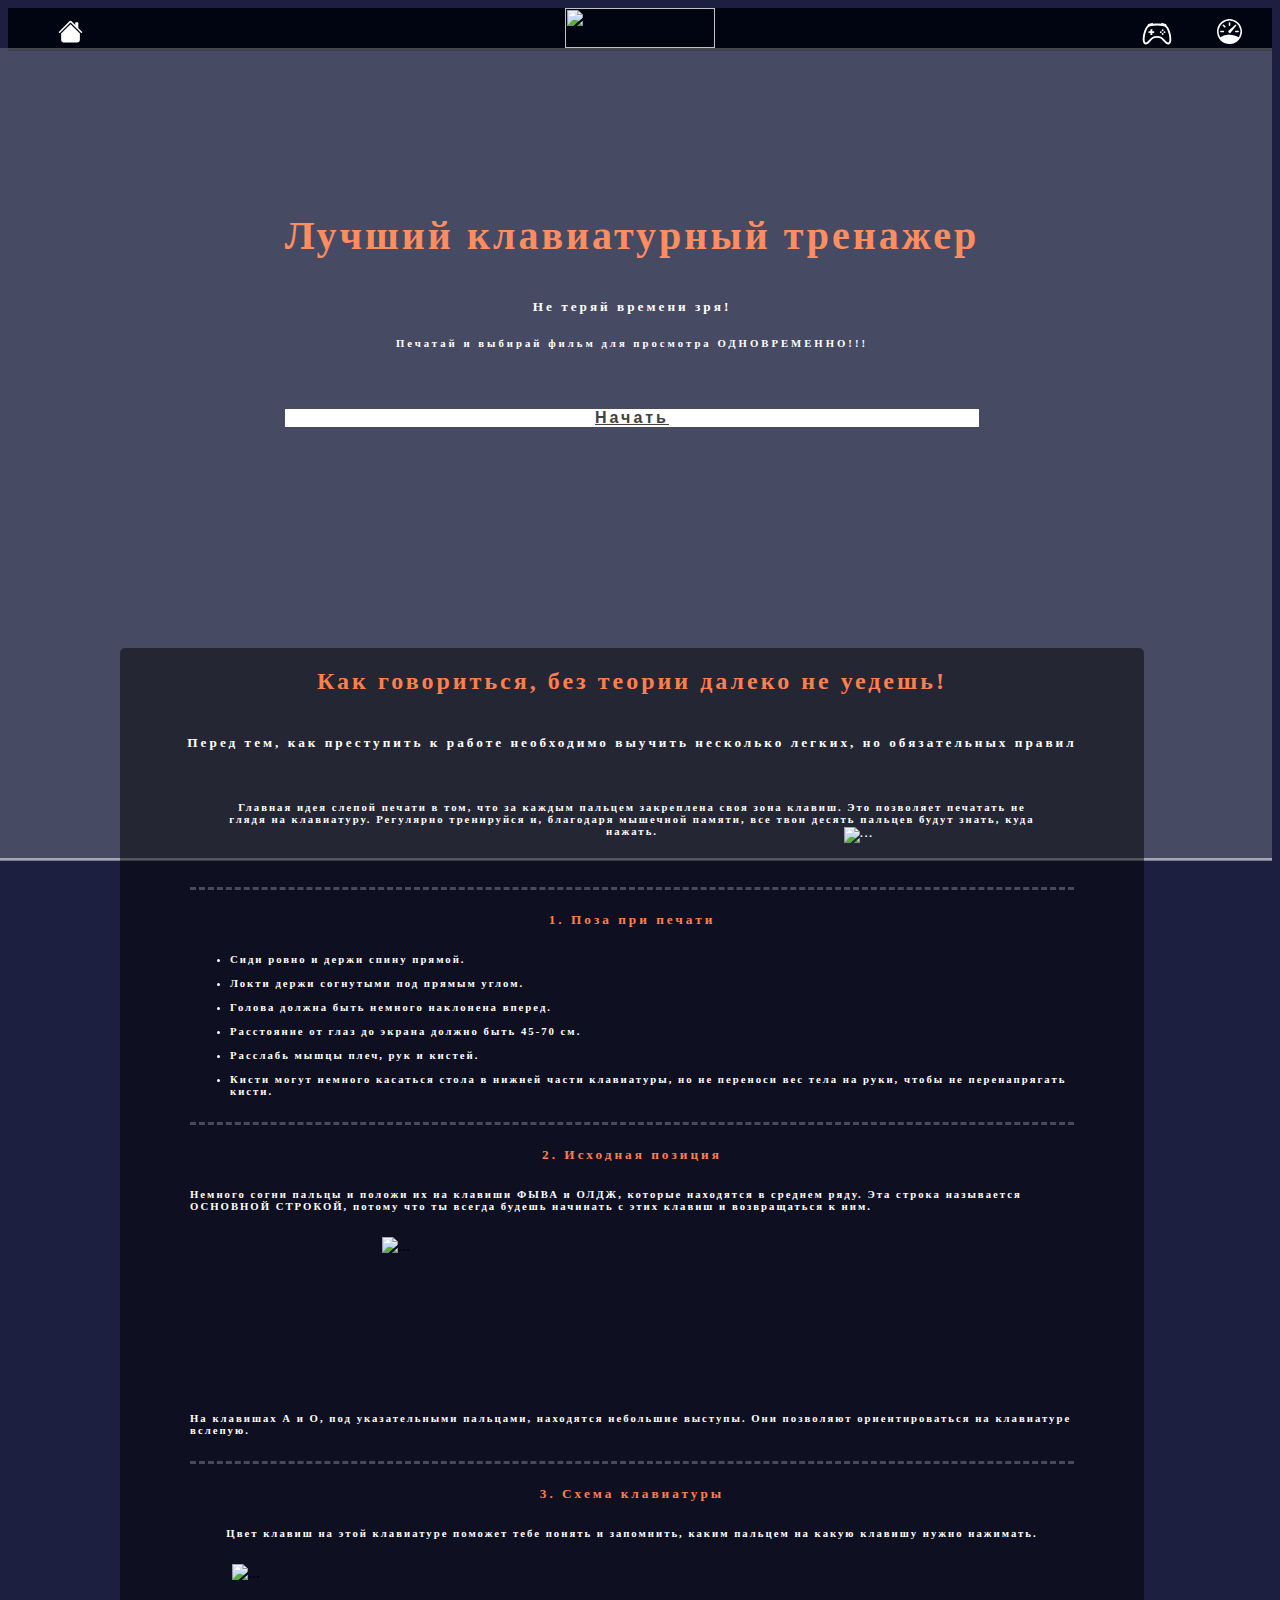
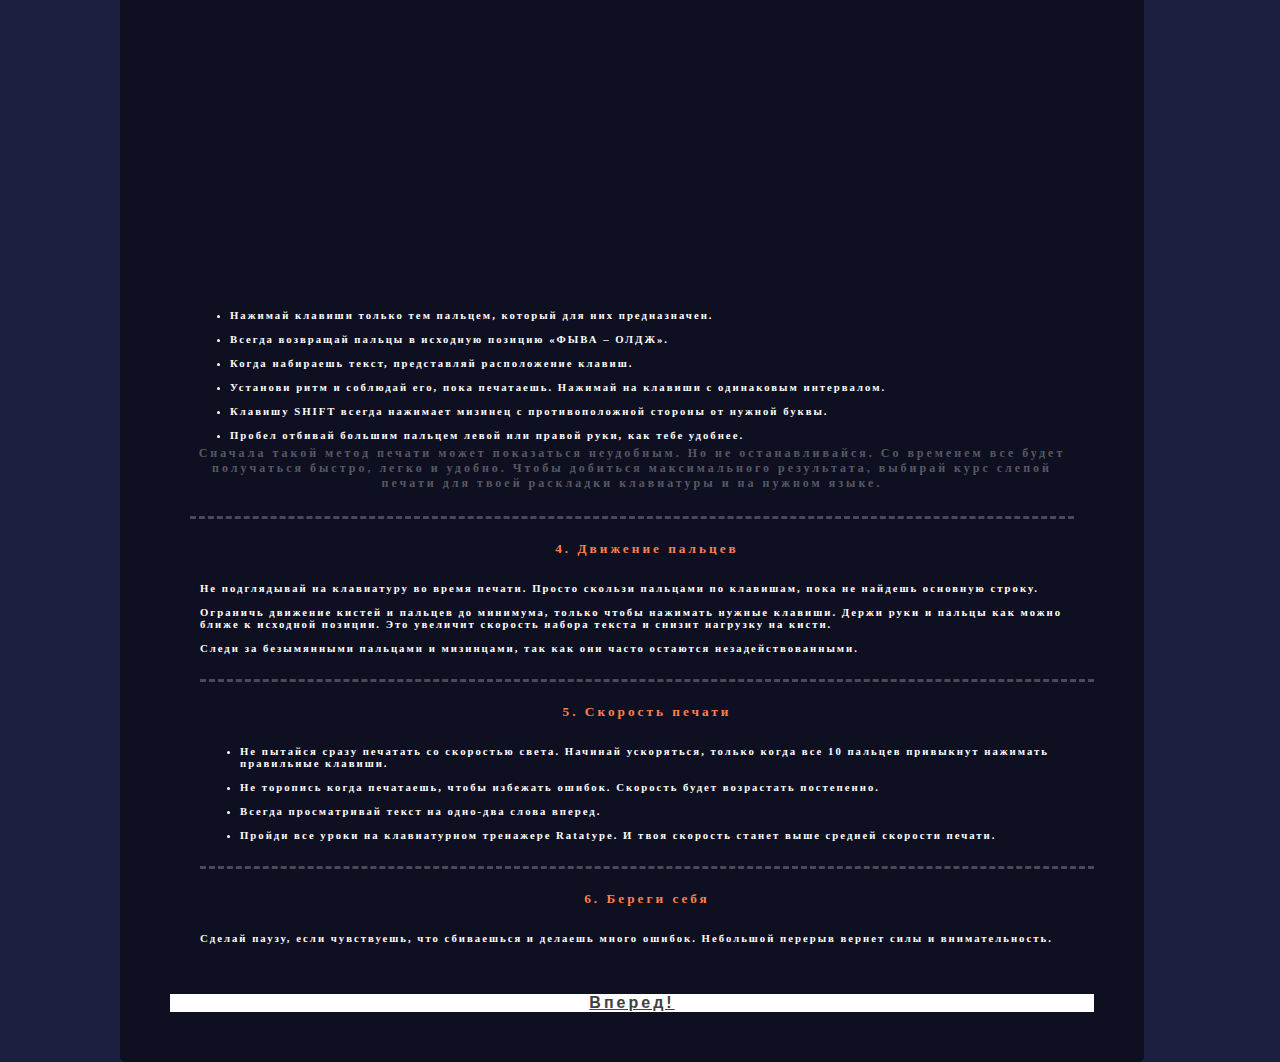
==== index.html @ 790d9631 "index.html" ====
<!DOCTYPE html>
<html lang="rus">
<head>
    <meta charset="UTF-8">
    <meta http-equiv="X-UA-Compatible" content="IE=edge">
    <meta name="viewport" content="width=device-width, initial-scale=1.0">
    <title>BelkaType</title>
    <!-- CSS only -->
    <link href="https://cdn.jsdelivr.net/npm/bootstrap@5.1.2/dist/css/bootstrap.min.css" rel="stylesheet" integrity="sha384-uWxY/CJNBR+1zjPWmfnSnVxwRheevXITnMqoEIeG1LJrdI0GlVs/9cVSyPYXdcSF" crossorigin="anonymous">
</head>

<style> 

header{
        margin: 0;
        padding: 0;
        width: 100%;
    }
    .Header{
        position: relative;
        height: 40px;
        background-color: rgb(1, 4, 17);
        border-bottom-style: ridge;
        border-bottom-color:rgba(255, 255, 255, 0.096);
        
        
    }

    .TextBelka{
        display: flex;
        justify-content: center;
        position: relative;       
    }


    .TestPage{
        display: inline-block;
        position: relative;
        float: right;
        margin-top: -33px;
        margin-right: 30px;
    }

    .PersonPage{
        display: inline-block;
        position: relative;
        float: right;
        margin: 15px;
        margin-top: -33px;
        margin-right: 50px;
    }
    .PersonPage-icon{
        color: white;
    }
    .PersonPage-icon:hover{
        color: rgb(255, 81, 0);
        
    }
    .PersonPage-icon:focus{
        color: rgb(255, 153, 0);
        
    }

    .LavelPage{
        display: inline-block;
        position: relative;
        float: right;
        margin: 15px;
        margin-top: -33px;
        margin-right: 100px;
    }


    .HomePage{
        display: inline-block;
        position: relative;
        float: left;
        margin: 15px;
        margin-top: -33px;
        margin-left: 50px;
    }
    .HomePage-icon{
        color: white;
    }
    .HomePage-icon:hover{
        color: rgb(255, 81, 0);
        
    }
    .HomePage-icon:focus{
        color: rgb(255, 153, 0);
        
    }
    
    body{
        display: flex;
        justify-content: center;
        background-color: rgb(28, 31, 63);
    }    

    .wrapper{
        display: flex;
        justify-content: center;
        position: absolute;
        width: 100%;
        height: 90%;
        margin: 0;
        margin-left: -100%;
        margin-top: 40px;
        background-color: rgba(255, 255, 255, 0.192);    
        background-image: url("Images/gif1.gif");    
        border-style:ridge;
        border-color: rgba(255, 255, 255, 0.514);
        border-top: none;
        border-left: none;
        border-right: none;
    }

    .Text{
        margin-top: 25%;
    }

    .Text1{
        font-size: 40px;
        color: rgb(255, 141, 96);
        margin-top: -10px;
        letter-spacing: 3px;
    }

    .Text2{
        position: center;
        color: white;
        letter-spacing: 3px;
        margin-top: 40px;
    }
    
    .Text3{
        position: center;
        color: white;
        letter-spacing: 3px;
        margin-top: 20px;
    }


    .btn{
        border: none;
        position: relative;
        display: flex;	
        justify-content: center;
        background-color: rgb(255, 255, 255);
        color:rgb(65, 65, 65);
        font-family: Arial, Helvetica, sans-serif;
        font-weight: bold;
        letter-spacing: 3px; 
        margin-top: 60px;
        
    }
    .btn:hover{
        border: none;
        background-color:rgb(255, 81, 0) ;
    }
    .btn:active{
        border:none;
        background-color: rgb(255, 0, 0);
    }
    .btn:focus{
        border:none;
        outline: none;
        background-color: rgb(255, 153, 0);
        box-shadow: 0 0 0 2px rgb(255, 255, 255);
    }        
    
    
    .Rools{
        margin-left:50px;
        margin-right: 50px;
    }
    
    .Teory{
        width: 100%;
        display: flex;
        justify-content: center;
        position: absolute;
        margin-left: -100%;
        margin-top: 35%;
    }
    .Text-teory{
        width: 80%;
        margin-top: 15%;
        position:relative;
        background-color: rgba(0, 0, 0, 0.486);
        border-radius: 5px;
    }

    .Text-teory-befor{
        position: relative;
        margin-top: 40px;
        color: rgb(255, 255, 255);
        letter-spacing: 3px;
    }

    .Text-teory1{
        position: relative;
        color: rgb(255, 127, 77);
        letter-spacing: 3px;
    }

    .Text-teory2{
        color: rgb(255, 127, 77);
        letter-spacing: 3px;
    }

    .What-is{
        margin:50px;
        color: white;
        letter-spacing: 2px;
    }

    .Poz{
        border-style:dashed;
        border-right: none;
        border-left: none;
        border-color: rgba(255, 255, 255, 0.247);
        margin: 20px;
    }
    .Text-teory3{
        letter-spacing: 2px;
        color: white;
    }

    .img-poz{
        float: right;
        margin-top: -270px;
        margin-right: 20px;       
    }


    .Isxod-poz{
        border-style:dashed;
        border-right: none;
        border-left: none;
        border-top: none;
        border-color: rgba(255, 255, 255, 0.247);
        margin: 20px;
    }
    
    .img-isxod-poz{
        display: block;
        margin: 0 auto;      
        
    }

    .Sxema{
        margin:20px;
        border-style: dashed;
        border-top:none;
        border-right: none;
        border-left: none;
        border-color: rgba(255, 255, 255, 0.247)
    }

    .img-keyboard{
        display: block;
        margin: 0 auto;
    }

    .Text-teory-begin{
        margin-top: -30px;
        margin-bottom: 20px;
        letter-spacing: 3px;
        font-size: 12px;
        color:rgba(255, 255, 255, 0.308)
    }

    .Motion{
        margin-left: 30px;
        border-style: dashed;
        border-top:none;
        border-left:none;
        border-right: none;
        border-color: rgba(255, 255, 255, 0.247);
    }

    .Speed{
        margin-left: 30px;
        border-style: dashed;
        border-top:none;
        border-left:none;
        border-right: none;
        border-color: rgba(255, 255, 255, 0.247);
    }

    .Care{
        margin-left: 30px;
    }

    .btn-primary-last{
        margin:50px;
    }
    
    .btn-primary-last:hover{
        color:rgb(255, 255, 255);
    }

</style>


<body>

    <header>
        <div class="Header">
            <div class="conteiner">
                <div class="TextBelka">
                    <a>
                        <img src="Images/icon.png" width="150" height="40">
                    </a>          
                </div>
        
            <div class="icons">
                <div class="HomePage">
                    <a style="text-align:center" href="index.html" class="HomePage-icon">
                        <svg xmlns="http://www.w3.org/2000/svg" width="25" height="25" fill="currentColor" class="bi bi-house-fill" viewBox="0 0 16 16">
                            <path fill-rule="evenodd" d="m8 3.293 6 6V13.5a1.5 1.5 0 0 1-1.5 1.5h-9A1.5 1.5 0 0 1 2 13.5V9.293l6-6zm5-.793V6l-2-2V2.5a.5.5 0 0 1 .5-.5h1a.5.5 0 0 1 .5.5z"/>
                            <path fill-rule="evenodd" d="M7.293 1.5a1 1 0 0 1 1.414 0l6.647 6.646a.5.5 0 0 1-.708.708L8 2.207 1.354 8.854a.5.5 0 1 1-.708-.708L7.293 1.5z"/>
                        </svg>                   
                    </a>
                </div>
        

                <div class="TestPage">
                    <a style="text-align:center" href="Test.html" class="HomePage-icon">
                        <svg xmlns="http://www.w3.org/2000/svg" width="25" height="25" fill="currentColor" class="bi bi-speedometer" viewBox="0 0 16 16">
                            <path d="M8 2a.5.5 0 0 1 .5.5V4a.5.5 0 0 1-1 0V2.5A.5.5 0 0 1 8 2zM3.732 3.732a.5.5 0 0 1 .707 0l.915.914a.5.5 0 1 1-.708.708l-.914-.915a.5.5 0 0 1 0-.707zM2 8a.5.5 0 0 1 .5-.5h1.586a.5.5 0 0 1 0 1H2.5A.5.5 0 0 1 2 8zm9.5 0a.5.5 0 0 1 .5-.5h1.5a.5.5 0 0 1 0 1H12a.5.5 0 0 1-.5-.5zm.754-4.246a.389.389 0 0 0-.527-.02L7.547 7.31A.91.91 0 1 0 8.85 8.569l3.434-4.297a.389.389 0 0 0-.029-.518z"/>
                            <path fill-rule="evenodd" d="M6.664 15.889A8 8 0 1 1 9.336.11a8 8 0 0 1-2.672 15.78zm-4.665-4.283A11.945 11.945 0 0 1 8 10c2.186 0 4.236.585 6.001 1.606a7 7 0 1 0-12.002 0z"/>
                          </svg>                  
                    </a>
                </div>

                <div class="LavelPage">
                    <a style="text-align:center" href="Lavels.html" class="HomePage-icon">
                        <svg xmlns="http://www.w3.org/2000/svg" width="30" height="30" fill="currentColor" class="bi bi-controller" viewBox="0 0 16 16">
                            <path d="M11.5 6.027a.5.5 0 1 1-1 0 .5.5 0 0 1 1 0zm-1.5 1.5a.5.5 0 1 0 0-1 .5.5 0 0 0 0 1zm2.5-.5a.5.5 0 1 1-1 0 .5.5 0 0 1 1 0zm-1.5 1.5a.5.5 0 1 0 0-1 .5.5 0 0 0 0 1zm-6.5-3h1v1h1v1h-1v1h-1v-1h-1v-1h1v-1z"/>
                            <path d="M3.051 3.26a.5.5 0 0 1 .354-.613l1.932-.518a.5.5 0 0 1 .62.39c.655-.079 1.35-.117 2.043-.117.72 0 1.443.041 2.12.126a.5.5 0 0 1 .622-.399l1.932.518a.5.5 0 0 1 .306.729c.14.09.266.19.373.297.408.408.78 1.05 1.095 1.772.32.733.599 1.591.805 2.466.206.875.34 1.78.364 2.606.024.816-.059 1.602-.328 2.21a1.42 1.42 0 0 1-1.445.83c-.636-.067-1.115-.394-1.513-.773-.245-.232-.496-.526-.739-.808-.126-.148-.25-.292-.368-.423-.728-.804-1.597-1.527-3.224-1.527-1.627 0-2.496.723-3.224 1.527-.119.131-.242.275-.368.423-.243.282-.494.575-.739.808-.398.38-.877.706-1.513.773a1.42 1.42 0 0 1-1.445-.83c-.27-.608-.352-1.395-.329-2.21.024-.826.16-1.73.365-2.606.206-.875.486-1.733.805-2.466.315-.722.687-1.364 1.094-1.772a2.34 2.34 0 0 1 .433-.335.504.504 0 0 1-.028-.079zm2.036.412c-.877.185-1.469.443-1.733.708-.276.276-.587.783-.885 1.465a13.748 13.748 0 0 0-.748 2.295 12.351 12.351 0 0 0-.339 2.406c-.022.755.062 1.368.243 1.776a.42.42 0 0 0 .426.24c.327-.034.61-.199.929-.502.212-.202.4-.423.615-.674.133-.156.276-.323.44-.504C4.861 9.969 5.978 9.027 8 9.027s3.139.942 3.965 1.855c.164.181.307.348.44.504.214.251.403.472.615.674.318.303.601.468.929.503a.42.42 0 0 0 .426-.241c.18-.408.265-1.02.243-1.776a12.354 12.354 0 0 0-.339-2.406 13.753 13.753 0 0 0-.748-2.295c-.298-.682-.61-1.19-.885-1.465-.264-.265-.856-.523-1.733-.708-.85-.179-1.877-.27-2.913-.27-1.036 0-2.063.091-2.913.27z"/>
                          </svg>                   
                    </a>
                </div>
            </div>
        </div>
    </header>

    <main>
        <div class="wrapper">
            <div class="Head">
                <div class="Text">
                    <p><h3 align="center" class="Text1">Лучший клавиатурный тренажер</h3></p>
                    <p><h5 align="center"  class="Text2">Не теряй времени зря!</h5></p>
                    <p><h6 align="center" class="Text3">Печатай и выбирай фильм для просмотра ОДНОВРЕМЕННО!!!</h6></p>
                </div>

                <div class="Btn">
                    <a style="text-align:center" href="Lavels.html" class="btn btn-primary">Начать</a>
                </div>
            </div>
        </div>

        <div class="Teory">
            <div class="Text-teory">
                <div class="Text-teory1">
                    <p><h2 align="center" class="Text-teory1">Как говориться, без теории далеко не уедешь!</h2></p>
                </div>

                <div class="Text-teory-befor">
                    <p><h5 align="center" class="Text-teory-befor">Перед тем, как преступить к работе необходимо выучить несколько легких, но обязательных правил</h5></p>
                </div>

                <div class="Rools">
                    <p><h6 align="center" class="What-is">Главная идея слепой печати в том, что за каждым пальцем закреплена своя зона клавиш. Это позволяет печатать не глядя на клавиатуру. Регулярно тренируйся и, благодаря мышечной памяти, все твои десять пальцев будут знать, куда нажать.</h6></p>
                    <div class="Poz">
                        <p><h5 align="center" class="Text-teory2">1. Поза при печати</h5></p>
                        <p><h6 align="left" class="Text-teory3">
                            <ul>
                                <li>Сиди ровно и держи спину прямой.</li><br>
                                <li>Локти держи согнутыми под прямым углом.</li><br>
                                <li>Голова должна быть немного наклонена вперед.</li><br>
                                <li>Расстояние от глаз до экрана должно быть 45-70 см.</li><br>
                                <li>Расслабь мышцы плеч, рук и кистей. </li><br>
                                <li>Кисти могут немного касаться стола в нижней части клавиатуры, но не переноси
                                вес тела на руки, чтобы не перенапрягать кисти.</li>
                                <img src="Images/poz.jpg" class="img-poz" height="220" width="210" alt="...">
                            </ul>
                        </h6></p>
                    </div>

                    <div class="Isxod-poz">
                        <p><h5 align="center" class="Text-teory2">2. Исходная позиция</h5></p>
                        <p><h6 align="left" class="Teory3">
                            <p><h6 align="left" class="Text-teory3">Немного согни пальцы и положи их на клавиши ФЫВА и ОЛДЖ, которые находятся в среднем ряду. Эта строка называется ОСНОВНОЙ СТРОКОЙ, потому что ты всегда будешь начинать с этих клавиш и возвращаться к ним.</h6></p>
                            <img src="Images/isxodPoz.png" class="img-isxod-poz" width="500" height="150" alt="...">
                            <p><h6 align="left" class="Text-teory3">На клавишах А и О, под указательными пальцами, находятся небольшие выступы. Они позволяют ориентироваться на клавиатуре вслепую.</h6></p>
                        </h6></p>
                    </div>

                    <div class="Sxema">
                        <p><h5 align="center" class="Text-teory2">3. Схема клавиатуры</h5></p>
                        <p><h6 align="center" class="Text-teory3">Цвет клавиш на этой клавиатуре поможет тебе понять и запомнить, каким пальцем на какую клавишу нужно нажимать.</h6></p>
                        <img src="Images/keyboard.png" class="img-keyboard" width="800" height="320" alt="...">
                        <p><h6 align="left" class="Text-teory3">
                            <ul>
                                <li>Нажимай клавиши только тем пальцем, который для них предназначен.</li><br>
                                <li>Всегда возвращай пальцы в исходную позицию «ФЫВА – ОЛДЖ».</li><br>
                                <li>Когда набираешь текст, представляй расположение клавиш.</li><br>
                                <li>Установи ритм и соблюдай его, пока печатаешь. Нажимай на клавиши с одинаковым интервалом.</li><br>
                                <li>Клавишу SHIFT всегда нажимает мизинец с противоположной стороны от нужной буквы.</li><br>
                                <li>Пробел отбивай большим пальцем левой или правой руки, как тебе удобнее.</li><br><br>
                            </ul>

                            <p align="center" class="Text-teory-begin">Сначала такой метод печати может показаться неудобным. Но не останавливайся. Со временем все будет получаться быстро, легко и удобно. Чтобы добиться максимального результата, выбирай курс слепой печати для твоей раскладки клавиатуры и на нужном языке.</p>
                        </h6></p>
                    </div>

                    <div class="Motion">
                        <p><h5 align="center" class="Text-teory2">4. Движение пальцев</h5></p>
                        <p><h6 align="left" class="Text-teory3">Не подглядывай на клавиатуру во время печати. Просто скользи пальцами по клавишам, пока не найдешь основную строку.
                            <br><br>Ограничь движение кистей и пальцев до минимума, только чтобы нажимать нужные клавиши. Держи руки и пальцы как можно ближе к исходной позиции. Это увеличит скорость набора текста и снизит нагрузку на кисти.
                            <br><br>Следи за безымянными пальцами и мизинцами, так как они часто остаются незадействованными.
                        </h6></p>
                    </div>

                    <div class="Speed">
                        <p><h5 align="center" class="Text-teory2">5. Скорость печати</h5></p>
                        <p><h6 align="left" class="Text-teory3">
                            <ul>
                                <li>Не пытайся сразу печатать со скоростью света. Начинай ускоряться, только когда все 10 пальцев привыкнут нажимать правильные клавиши.</li>
                                <br><li>Не торопись когда печатаешь, чтобы избежать ошибок. Скорость будет возрастать постепенно.</li>
                                <br><li>Всегда просматривай текст на одно-два слова вперед.</li>
                                <br><li>Пройди все уроки на клавиатурном тренажере Ratatype. И твоя скорость станет выше средней скорости печати.</li>
                            </ul>
                        </h6></p>
                    </div>

                    <div class="Care">
                        <p><h5 align="center" class="Text-teory2">6. Береги себя</h5></p>
                        <p><h6 align="left" class="Text-teory3">Сделай паузу, если чувствуешь, что сбиваешься и делаешь много ошибок. Небольшой перерыв вернет силы и внимательность.</h6></p>
                    </div>
                </div>

                <div class="Btn">
                    <a style="text-align:center" href="Lavels.html" class="btn btn-primary-last">Вперед!</a>
                </div>

            </div>
        </div>
    </main>            
</body>
</html>
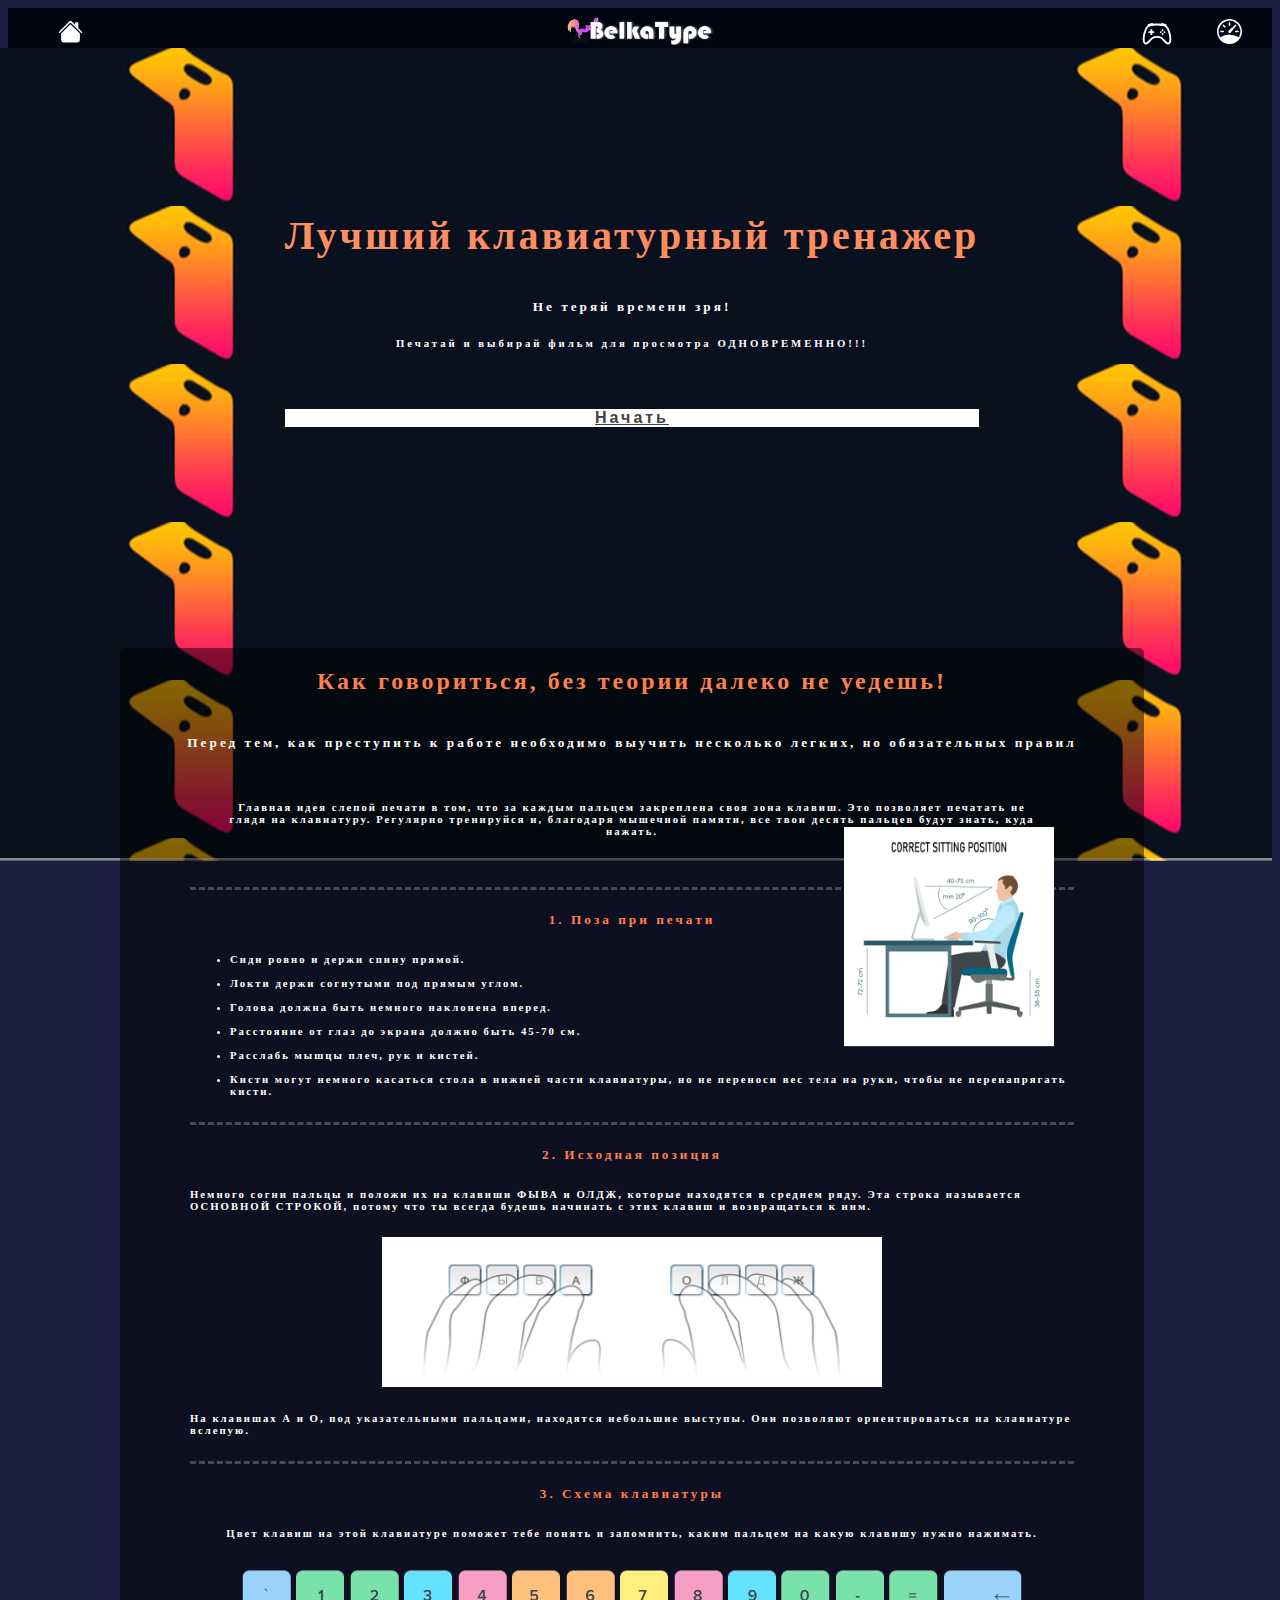
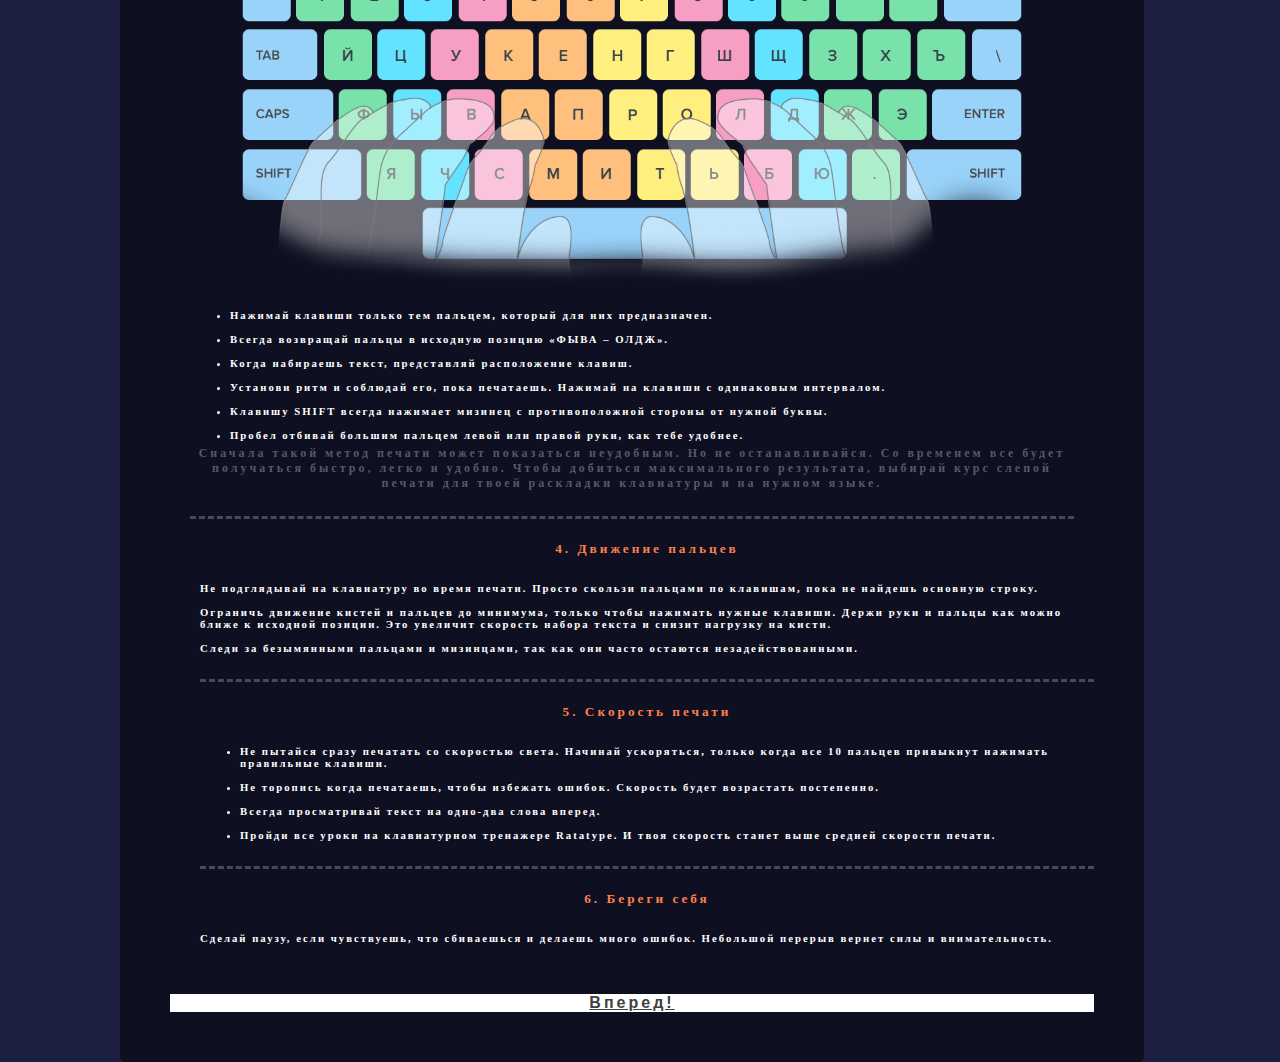
==== commit c30e789a: "Add files via upload" ====
--- a/index.html
+++ b/index.html
@@ -1,454 +1,454 @@
-<!DOCTYPE html>
-<html lang="rus">
-<head>
-    <meta charset="UTF-8">
-    <meta http-equiv="X-UA-Compatible" content="IE=edge">
-    <meta name="viewport" content="width=device-width, initial-scale=1.0">
-    <title>BelkaType</title>
-    <!-- CSS only -->
-    <link href="https://cdn.jsdelivr.net/npm/bootstrap@5.1.2/dist/css/bootstrap.min.css" rel="stylesheet" integrity="sha384-uWxY/CJNBR+1zjPWmfnSnVxwRheevXITnMqoEIeG1LJrdI0GlVs/9cVSyPYXdcSF" crossorigin="anonymous">
-</head>
-
-<style> 
-
-header{
-        margin: 0;
-        padding: 0;
-        width: 100%;
-    }
-    .Header{
-        position: relative;
-        height: 40px;
-        background-color: rgb(1, 4, 17);
-        border-bottom-style: ridge;
-        border-bottom-color:rgba(255, 255, 255, 0.096);
-        
-        
-    }
-
-    .TextBelka{
-        display: flex;
-        justify-content: center;
-        position: relative;       
-    }
-
-
-    .TestPage{
-        display: inline-block;
-        position: relative;
-        float: right;
-        margin-top: -33px;
-        margin-right: 30px;
-    }
-
-    .PersonPage{
-        display: inline-block;
-        position: relative;
-        float: right;
-        margin: 15px;
-        margin-top: -33px;
-        margin-right: 50px;
-    }
-    .PersonPage-icon{
-        color: white;
-    }
-    .PersonPage-icon:hover{
-        color: rgb(255, 81, 0);
-        
-    }
-    .PersonPage-icon:focus{
-        color: rgb(255, 153, 0);
-        
-    }
-
-    .LavelPage{
-        display: inline-block;
-        position: relative;
-        float: right;
-        margin: 15px;
-        margin-top: -33px;
-        margin-right: 100px;
-    }
-
-
-    .HomePage{
-        display: inline-block;
-        position: relative;
-        float: left;
-        margin: 15px;
-        margin-top: -33px;
-        margin-left: 50px;
-    }
-    .HomePage-icon{
-        color: white;
-    }
-    .HomePage-icon:hover{
-        color: rgb(255, 81, 0);
-        
-    }
-    .HomePage-icon:focus{
-        color: rgb(255, 153, 0);
-        
-    }
-    
-    body{
-        display: flex;
-        justify-content: center;
-        background-color: rgb(28, 31, 63);
-    }    
-
-    .wrapper{
-        display: flex;
-        justify-content: center;
-        position: absolute;
-        width: 100%;
-        height: 90%;
-        margin: 0;
-        margin-left: -100%;
-        margin-top: 40px;
-        background-color: rgba(255, 255, 255, 0.192);    
-        background-image: url("Images/gif1.gif");    
-        border-style:ridge;
-        border-color: rgba(255, 255, 255, 0.514);
-        border-top: none;
-        border-left: none;
-        border-right: none;
-    }
-
-    .Text{
-        margin-top: 25%;
-    }
-
-    .Text1{
-        font-size: 40px;
-        color: rgb(255, 141, 96);
-        margin-top: -10px;
-        letter-spacing: 3px;
-    }
-
-    .Text2{
-        position: center;
-        color: white;
-        letter-spacing: 3px;
-        margin-top: 40px;
-    }
-    
-    .Text3{
-        position: center;
-        color: white;
-        letter-spacing: 3px;
-        margin-top: 20px;
-    }
-
-
-    .btn{
-        border: none;
-        position: relative;
-        display: flex;	
-        justify-content: center;
-        background-color: rgb(255, 255, 255);
-        color:rgb(65, 65, 65);
-        font-family: Arial, Helvetica, sans-serif;
-        font-weight: bold;
-        letter-spacing: 3px; 
-        margin-top: 60px;
-        
-    }
-    .btn:hover{
-        border: none;
-        background-color:rgb(255, 81, 0) ;
-    }
-    .btn:active{
-        border:none;
-        background-color: rgb(255, 0, 0);
-    }
-    .btn:focus{
-        border:none;
-        outline: none;
-        background-color: rgb(255, 153, 0);
-        box-shadow: 0 0 0 2px rgb(255, 255, 255);
-    }        
-    
-    
-    .Rools{
-        margin-left:50px;
-        margin-right: 50px;
-    }
-    
-    .Teory{
-        width: 100%;
-        display: flex;
-        justify-content: center;
-        position: absolute;
-        margin-left: -100%;
-        margin-top: 35%;
-    }
-    .Text-teory{
-        width: 80%;
-        margin-top: 15%;
-        position:relative;
-        background-color: rgba(0, 0, 0, 0.486);
-        border-radius: 5px;
-    }
-
-    .Text-teory-befor{
-        position: relative;
-        margin-top: 40px;
-        color: rgb(255, 255, 255);
-        letter-spacing: 3px;
-    }
-
-    .Text-teory1{
-        position: relative;
-        color: rgb(255, 127, 77);
-        letter-spacing: 3px;
-    }
-
-    .Text-teory2{
-        color: rgb(255, 127, 77);
-        letter-spacing: 3px;
-    }
-
-    .What-is{
-        margin:50px;
-        color: white;
-        letter-spacing: 2px;
-    }
-
-    .Poz{
-        border-style:dashed;
-        border-right: none;
-        border-left: none;
-        border-color: rgba(255, 255, 255, 0.247);
-        margin: 20px;
-    }
-    .Text-teory3{
-        letter-spacing: 2px;
-        color: white;
-    }
-
-    .img-poz{
-        float: right;
-        margin-top: -270px;
-        margin-right: 20px;       
-    }
-
-
-    .Isxod-poz{
-        border-style:dashed;
-        border-right: none;
-        border-left: none;
-        border-top: none;
-        border-color: rgba(255, 255, 255, 0.247);
-        margin: 20px;
-    }
-    
-    .img-isxod-poz{
-        display: block;
-        margin: 0 auto;      
-        
-    }
-
-    .Sxema{
-        margin:20px;
-        border-style: dashed;
-        border-top:none;
-        border-right: none;
-        border-left: none;
-        border-color: rgba(255, 255, 255, 0.247)
-    }
-
-    .img-keyboard{
-        display: block;
-        margin: 0 auto;
-    }
-
-    .Text-teory-begin{
-        margin-top: -30px;
-        margin-bottom: 20px;
-        letter-spacing: 3px;
-        font-size: 12px;
-        color:rgba(255, 255, 255, 0.308)
-    }
-
-    .Motion{
-        margin-left: 30px;
-        border-style: dashed;
-        border-top:none;
-        border-left:none;
-        border-right: none;
-        border-color: rgba(255, 255, 255, 0.247);
-    }
-
-    .Speed{
-        margin-left: 30px;
-        border-style: dashed;
-        border-top:none;
-        border-left:none;
-        border-right: none;
-        border-color: rgba(255, 255, 255, 0.247);
-    }
-
-    .Care{
-        margin-left: 30px;
-    }
-
-    .btn-primary-last{
-        margin:50px;
-    }
-    
-    .btn-primary-last:hover{
-        color:rgb(255, 255, 255);
-    }
-
-</style>
-
-
-<body>
-
-    <header>
-        <div class="Header">
-            <div class="conteiner">
-                <div class="TextBelka">
-                    <a>
-                        <img src="Images/icon.png" width="150" height="40">
-                    </a>          
-                </div>
-        
-            <div class="icons">
-                <div class="HomePage">
-                    <a style="text-align:center" href="index.html" class="HomePage-icon">
-                        <svg xmlns="http://www.w3.org/2000/svg" width="25" height="25" fill="currentColor" class="bi bi-house-fill" viewBox="0 0 16 16">
-                            <path fill-rule="evenodd" d="m8 3.293 6 6V13.5a1.5 1.5 0 0 1-1.5 1.5h-9A1.5 1.5 0 0 1 2 13.5V9.293l6-6zm5-.793V6l-2-2V2.5a.5.5 0 0 1 .5-.5h1a.5.5 0 0 1 .5.5z"/>
-                            <path fill-rule="evenodd" d="M7.293 1.5a1 1 0 0 1 1.414 0l6.647 6.646a.5.5 0 0 1-.708.708L8 2.207 1.354 8.854a.5.5 0 1 1-.708-.708L7.293 1.5z"/>
-                        </svg>                   
-                    </a>
-                </div>
-        
-
-                <div class="TestPage">
-                    <a style="text-align:center" href="Test.html" class="HomePage-icon">
-                        <svg xmlns="http://www.w3.org/2000/svg" width="25" height="25" fill="currentColor" class="bi bi-speedometer" viewBox="0 0 16 16">
-                            <path d="M8 2a.5.5 0 0 1 .5.5V4a.5.5 0 0 1-1 0V2.5A.5.5 0 0 1 8 2zM3.732 3.732a.5.5 0 0 1 .707 0l.915.914a.5.5 0 1 1-.708.708l-.914-.915a.5.5 0 0 1 0-.707zM2 8a.5.5 0 0 1 .5-.5h1.586a.5.5 0 0 1 0 1H2.5A.5.5 0 0 1 2 8zm9.5 0a.5.5 0 0 1 .5-.5h1.5a.5.5 0 0 1 0 1H12a.5.5 0 0 1-.5-.5zm.754-4.246a.389.389 0 0 0-.527-.02L7.547 7.31A.91.91 0 1 0 8.85 8.569l3.434-4.297a.389.389 0 0 0-.029-.518z"/>
-                            <path fill-rule="evenodd" d="M6.664 15.889A8 8 0 1 1 9.336.11a8 8 0 0 1-2.672 15.78zm-4.665-4.283A11.945 11.945 0 0 1 8 10c2.186 0 4.236.585 6.001 1.606a7 7 0 1 0-12.002 0z"/>
-                          </svg>                  
-                    </a>
-                </div>
-
-                <div class="LavelPage">
-                    <a style="text-align:center" href="Lavels.html" class="HomePage-icon">
-                        <svg xmlns="http://www.w3.org/2000/svg" width="30" height="30" fill="currentColor" class="bi bi-controller" viewBox="0 0 16 16">
-                            <path d="M11.5 6.027a.5.5 0 1 1-1 0 .5.5 0 0 1 1 0zm-1.5 1.5a.5.5 0 1 0 0-1 .5.5 0 0 0 0 1zm2.5-.5a.5.5 0 1 1-1 0 .5.5 0 0 1 1 0zm-1.5 1.5a.5.5 0 1 0 0-1 .5.5 0 0 0 0 1zm-6.5-3h1v1h1v1h-1v1h-1v-1h-1v-1h1v-1z"/>
-                            <path d="M3.051 3.26a.5.5 0 0 1 .354-.613l1.932-.518a.5.5 0 0 1 .62.39c.655-.079 1.35-.117 2.043-.117.72 0 1.443.041 2.12.126a.5.5 0 0 1 .622-.399l1.932.518a.5.5 0 0 1 .306.729c.14.09.266.19.373.297.408.408.78 1.05 1.095 1.772.32.733.599 1.591.805 2.466.206.875.34 1.78.364 2.606.024.816-.059 1.602-.328 2.21a1.42 1.42 0 0 1-1.445.83c-.636-.067-1.115-.394-1.513-.773-.245-.232-.496-.526-.739-.808-.126-.148-.25-.292-.368-.423-.728-.804-1.597-1.527-3.224-1.527-1.627 0-2.496.723-3.224 1.527-.119.131-.242.275-.368.423-.243.282-.494.575-.739.808-.398.38-.877.706-1.513.773a1.42 1.42 0 0 1-1.445-.83c-.27-.608-.352-1.395-.329-2.21.024-.826.16-1.73.365-2.606.206-.875.486-1.733.805-2.466.315-.722.687-1.364 1.094-1.772a2.34 2.34 0 0 1 .433-.335.504.504 0 0 1-.028-.079zm2.036.412c-.877.185-1.469.443-1.733.708-.276.276-.587.783-.885 1.465a13.748 13.748 0 0 0-.748 2.295 12.351 12.351 0 0 0-.339 2.406c-.022.755.062 1.368.243 1.776a.42.42 0 0 0 .426.24c.327-.034.61-.199.929-.502.212-.202.4-.423.615-.674.133-.156.276-.323.44-.504C4.861 9.969 5.978 9.027 8 9.027s3.139.942 3.965 1.855c.164.181.307.348.44.504.214.251.403.472.615.674.318.303.601.468.929.503a.42.42 0 0 0 .426-.241c.18-.408.265-1.02.243-1.776a12.354 12.354 0 0 0-.339-2.406 13.753 13.753 0 0 0-.748-2.295c-.298-.682-.61-1.19-.885-1.465-.264-.265-.856-.523-1.733-.708-.85-.179-1.877-.27-2.913-.27-1.036 0-2.063.091-2.913.27z"/>
-                          </svg>                   
-                    </a>
-                </div>
-            </div>
-        </div>
-    </header>
-
-    <main>
-        <div class="wrapper">
-            <div class="Head">
-                <div class="Text">
-                    <p><h3 align="center" class="Text1">Лучший клавиатурный тренажер</h3></p>
-                    <p><h5 align="center"  class="Text2">Не теряй времени зря!</h5></p>
-                    <p><h6 align="center" class="Text3">Печатай и выбирай фильм для просмотра ОДНОВРЕМЕННО!!!</h6></p>
-                </div>
-
-                <div class="Btn">
-                    <a style="text-align:center" href="Lavels.html" class="btn btn-primary">Начать</a>
-                </div>
-            </div>
-        </div>
-
-        <div class="Teory">
-            <div class="Text-teory">
-                <div class="Text-teory1">
-                    <p><h2 align="center" class="Text-teory1">Как говориться, без теории далеко не уедешь!</h2></p>
-                </div>
-
-                <div class="Text-teory-befor">
-                    <p><h5 align="center" class="Text-teory-befor">Перед тем, как преступить к работе необходимо выучить несколько легких, но обязательных правил</h5></p>
-                </div>
-
-                <div class="Rools">
-                    <p><h6 align="center" class="What-is">Главная идея слепой печати в том, что за каждым пальцем закреплена своя зона клавиш. Это позволяет печатать не глядя на клавиатуру. Регулярно тренируйся и, благодаря мышечной памяти, все твои десять пальцев будут знать, куда нажать.</h6></p>
-                    <div class="Poz">
-                        <p><h5 align="center" class="Text-teory2">1. Поза при печати</h5></p>
-                        <p><h6 align="left" class="Text-teory3">
-                            <ul>
-                                <li>Сиди ровно и держи спину прямой.</li><br>
-                                <li>Локти держи согнутыми под прямым углом.</li><br>
-                                <li>Голова должна быть немного наклонена вперед.</li><br>
-                                <li>Расстояние от глаз до экрана должно быть 45-70 см.</li><br>
-                                <li>Расслабь мышцы плеч, рук и кистей. </li><br>
-                                <li>Кисти могут немного касаться стола в нижней части клавиатуры, но не переноси
-                                вес тела на руки, чтобы не перенапрягать кисти.</li>
-                                <img src="Images/poz.jpg" class="img-poz" height="220" width="210" alt="...">
-                            </ul>
-                        </h6></p>
-                    </div>
-
-                    <div class="Isxod-poz">
-                        <p><h5 align="center" class="Text-teory2">2. Исходная позиция</h5></p>
-                        <p><h6 align="left" class="Teory3">
-                            <p><h6 align="left" class="Text-teory3">Немного согни пальцы и положи их на клавиши ФЫВА и ОЛДЖ, которые находятся в среднем ряду. Эта строка называется ОСНОВНОЙ СТРОКОЙ, потому что ты всегда будешь начинать с этих клавиш и возвращаться к ним.</h6></p>
-                            <img src="Images/isxodPoz.png" class="img-isxod-poz" width="500" height="150" alt="...">
-                            <p><h6 align="left" class="Text-teory3">На клавишах А и О, под указательными пальцами, находятся небольшие выступы. Они позволяют ориентироваться на клавиатуре вслепую.</h6></p>
-                        </h6></p>
-                    </div>
-
-                    <div class="Sxema">
-                        <p><h5 align="center" class="Text-teory2">3. Схема клавиатуры</h5></p>
-                        <p><h6 align="center" class="Text-teory3">Цвет клавиш на этой клавиатуре поможет тебе понять и запомнить, каким пальцем на какую клавишу нужно нажимать.</h6></p>
-                        <img src="Images/keyboard.png" class="img-keyboard" width="800" height="320" alt="...">
-                        <p><h6 align="left" class="Text-teory3">
-                            <ul>
-                                <li>Нажимай клавиши только тем пальцем, который для них предназначен.</li><br>
-                                <li>Всегда возвращай пальцы в исходную позицию «ФЫВА – ОЛДЖ».</li><br>
-                                <li>Когда набираешь текст, представляй расположение клавиш.</li><br>
-                                <li>Установи ритм и соблюдай его, пока печатаешь. Нажимай на клавиши с одинаковым интервалом.</li><br>
-                                <li>Клавишу SHIFT всегда нажимает мизинец с противоположной стороны от нужной буквы.</li><br>
-                                <li>Пробел отбивай большим пальцем левой или правой руки, как тебе удобнее.</li><br><br>
-                            </ul>
-
-                            <p align="center" class="Text-teory-begin">Сначала такой метод печати может показаться неудобным. Но не останавливайся. Со временем все будет получаться быстро, легко и удобно. Чтобы добиться максимального результата, выбирай курс слепой печати для твоей раскладки клавиатуры и на нужном языке.</p>
-                        </h6></p>
-                    </div>
-
-                    <div class="Motion">
-                        <p><h5 align="center" class="Text-teory2">4. Движение пальцев</h5></p>
-                        <p><h6 align="left" class="Text-teory3">Не подглядывай на клавиатуру во время печати. Просто скользи пальцами по клавишам, пока не найдешь основную строку.
-                            <br><br>Ограничь движение кистей и пальцев до минимума, только чтобы нажимать нужные клавиши. Держи руки и пальцы как можно ближе к исходной позиции. Это увеличит скорость набора текста и снизит нагрузку на кисти.
-                            <br><br>Следи за безымянными пальцами и мизинцами, так как они часто остаются незадействованными.
-                        </h6></p>
-                    </div>
-
-                    <div class="Speed">
-                        <p><h5 align="center" class="Text-teory2">5. Скорость печати</h5></p>
-                        <p><h6 align="left" class="Text-teory3">
-                            <ul>
-                                <li>Не пытайся сразу печатать со скоростью света. Начинай ускоряться, только когда все 10 пальцев привыкнут нажимать правильные клавиши.</li>
-                                <br><li>Не торопись когда печатаешь, чтобы избежать ошибок. Скорость будет возрастать постепенно.</li>
-                                <br><li>Всегда просматривай текст на одно-два слова вперед.</li>
-                                <br><li>Пройди все уроки на клавиатурном тренажере Ratatype. И твоя скорость станет выше средней скорости печати.</li>
-                            </ul>
-                        </h6></p>
-                    </div>
-
-                    <div class="Care">
-                        <p><h5 align="center" class="Text-teory2">6. Береги себя</h5></p>
-                        <p><h6 align="left" class="Text-teory3">Сделай паузу, если чувствуешь, что сбиваешься и делаешь много ошибок. Небольшой перерыв вернет силы и внимательность.</h6></p>
-                    </div>
-                </div>
-
-                <div class="Btn">
-                    <a style="text-align:center" href="Lavels.html" class="btn btn-primary-last">Вперед!</a>
-                </div>
-
-            </div>
-        </div>
-    </main>            
-</body>
-</html>
+<!DOCTYPE html>
+<html lang="rus">
+<head>
+    <meta charset="UTF-8">
+    <meta http-equiv="X-UA-Compatible" content="IE=edge">
+    <meta name="viewport" content="width=device-width, initial-scale=1.0">
+    <title>BelkaType</title>
+    <!-- CSS only -->
+    <link href="https://cdn.jsdelivr.net/npm/bootstrap@5.1.2/dist/css/bootstrap.min.css" rel="stylesheet" integrity="sha384-uWxY/CJNBR+1zjPWmfnSnVxwRheevXITnMqoEIeG1LJrdI0GlVs/9cVSyPYXdcSF" crossorigin="anonymous">
+</head>
+
+<style> 
+
+header{
+        margin: 0;
+        padding: 0;
+        width: 100%;
+    }
+    .Header{
+        position: relative;
+        height: 40px;
+        background-color: rgb(1, 4, 17);
+        border-bottom-style: ridge;
+        border-bottom-color:rgba(255, 255, 255, 0.096);
+        
+        
+    }
+
+    .TextBelka{
+        display: flex;
+        justify-content: center;
+        position: relative;       
+    }
+
+
+    .TestPage{
+        display: inline-block;
+        position: relative;
+        float: right;
+        margin-top: -33px;
+        margin-right: 30px;
+    }
+
+    .PersonPage{
+        display: inline-block;
+        position: relative;
+        float: right;
+        margin: 15px;
+        margin-top: -33px;
+        margin-right: 50px;
+    }
+    .PersonPage-icon{
+        color: white;
+    }
+    .PersonPage-icon:hover{
+        color: rgb(255, 81, 0);
+        
+    }
+    .PersonPage-icon:focus{
+        color: rgb(255, 153, 0);
+        
+    }
+
+    .LavelPage{
+        display: inline-block;
+        position: relative;
+        float: right;
+        margin: 15px;
+        margin-top: -33px;
+        margin-right: 100px;
+    }
+
+
+    .HomePage{
+        display: inline-block;
+        position: relative;
+        float: left;
+        margin: 15px;
+        margin-top: -33px;
+        margin-left: 50px;
+    }
+    .HomePage-icon{
+        color: white;
+    }
+    .HomePage-icon:hover{
+        color: rgb(255, 81, 0);
+        
+    }
+    .HomePage-icon:focus{
+        color: rgb(255, 153, 0);
+        
+    }
+    
+    body{
+        display: flex;
+        justify-content: center;
+        background-color: rgb(28, 31, 63);
+    }    
+
+    .wrapper{
+        display: flex;
+        justify-content: center;
+        position: absolute;
+        width: 100%;
+        height: 90%;
+        margin: 0;
+        margin-left: -100%;
+        margin-top: 40px;
+        background-color: rgba(255, 255, 255, 0.192);    
+        background-image: url("Images/gif1.gif");    
+        border-style:ridge;
+        border-color: rgba(255, 255, 255, 0.514);
+        border-top: none;
+        border-left: none;
+        border-right: none;
+    }
+
+    .Text{
+        margin-top: 25%;
+    }
+
+    .Text1{
+        font-size: 40px;
+        color: rgb(255, 141, 96);
+        margin-top: -10px;
+        letter-spacing: 3px;
+    }
+
+    .Text2{
+        position: center;
+        color: white;
+        letter-spacing: 3px;
+        margin-top: 40px;
+    }
+    
+    .Text3{
+        position: center;
+        color: white;
+        letter-spacing: 3px;
+        margin-top: 20px;
+    }
+
+
+    .btn{
+        border: none;
+        position: relative;
+        display: flex;	
+        justify-content: center;
+        background-color: rgb(255, 255, 255);
+        color:rgb(65, 65, 65);
+        font-family: Arial, Helvetica, sans-serif;
+        font-weight: bold;
+        letter-spacing: 3px; 
+        margin-top: 60px;
+        
+    }
+    .btn:hover{
+        border: none;
+        background-color:rgb(255, 81, 0) ;
+    }
+    .btn:active{
+        border:none;
+        background-color: rgb(255, 0, 0);
+    }
+    .btn:focus{
+        border:none;
+        outline: none;
+        background-color: rgb(255, 153, 0);
+        box-shadow: 0 0 0 2px rgb(255, 255, 255);
+    }        
+    
+    
+    .Rools{
+        margin-left:50px;
+        margin-right: 50px;
+    }
+    
+    .Teory{
+        width: 100%;
+        display: flex;
+        justify-content: center;
+        position: absolute;
+        margin-left: -100%;
+        margin-top: 35%;
+    }
+    .Text-teory{
+        width: 80%;
+        margin-top: 15%;
+        position:relative;
+        background-color: rgba(0, 0, 0, 0.486);
+        border-radius: 5px;
+    }
+
+    .Text-teory-befor{
+        position: relative;
+        margin-top: 40px;
+        color: rgb(255, 255, 255);
+        letter-spacing: 3px;
+    }
+
+    .Text-teory1{
+        position: relative;
+        color: rgb(255, 127, 77);
+        letter-spacing: 3px;
+    }
+
+    .Text-teory2{
+        color: rgb(255, 127, 77);
+        letter-spacing: 3px;
+    }
+
+    .What-is{
+        margin:50px;
+        color: white;
+        letter-spacing: 2px;
+    }
+
+    .Poz{
+        border-style:dashed;
+        border-right: none;
+        border-left: none;
+        border-color: rgba(255, 255, 255, 0.247);
+        margin: 20px;
+    }
+    .Text-teory3{
+        letter-spacing: 2px;
+        color: white;
+    }
+
+    .img-poz{
+        float: right;
+        margin-top: -270px;
+        margin-right: 20px;       
+    }
+
+
+    .Isxod-poz{
+        border-style:dashed;
+        border-right: none;
+        border-left: none;
+        border-top: none;
+        border-color: rgba(255, 255, 255, 0.247);
+        margin: 20px;
+    }
+    
+    .img-isxod-poz{
+        display: block;
+        margin: 0 auto;      
+        
+    }
+
+    .Sxema{
+        margin:20px;
+        border-style: dashed;
+        border-top:none;
+        border-right: none;
+        border-left: none;
+        border-color: rgba(255, 255, 255, 0.247)
+    }
+
+    .img-keyboard{
+        display: block;
+        margin: 0 auto;
+    }
+
+    .Text-teory-begin{
+        margin-top: -30px;
+        margin-bottom: 20px;
+        letter-spacing: 3px;
+        font-size: 12px;
+        color:rgba(255, 255, 255, 0.308)
+    }
+
+    .Motion{
+        margin-left: 30px;
+        border-style: dashed;
+        border-top:none;
+        border-left:none;
+        border-right: none;
+        border-color: rgba(255, 255, 255, 0.247);
+    }
+
+    .Speed{
+        margin-left: 30px;
+        border-style: dashed;
+        border-top:none;
+        border-left:none;
+        border-right: none;
+        border-color: rgba(255, 255, 255, 0.247);
+    }
+
+    .Care{
+        margin-left: 30px;
+    }
+
+    .btn-primary-last{
+        margin:50px;
+    }
+    
+    .btn-primary-last:hover{
+        color:rgb(255, 255, 255);
+    }
+
+</style>
+
+
+<body>
+
+    <header>
+        <div class="Header">
+            <div class="conteiner">
+                <div class="TextBelka">
+                    <a>
+                        <img src="Images/icon.png" width="150" height="40">
+                    </a>          
+                </div>
+        
+            <div class="icons">
+                <div class="HomePage">
+                    <a style="text-align:center" href="index.html" class="HomePage-icon">
+                        <svg xmlns="http://www.w3.org/2000/svg" width="25" height="25" fill="currentColor" class="bi bi-house-fill" viewBox="0 0 16 16">
+                            <path fill-rule="evenodd" d="m8 3.293 6 6V13.5a1.5 1.5 0 0 1-1.5 1.5h-9A1.5 1.5 0 0 1 2 13.5V9.293l6-6zm5-.793V6l-2-2V2.5a.5.5 0 0 1 .5-.5h1a.5.5 0 0 1 .5.5z"/>
+                            <path fill-rule="evenodd" d="M7.293 1.5a1 1 0 0 1 1.414 0l6.647 6.646a.5.5 0 0 1-.708.708L8 2.207 1.354 8.854a.5.5 0 1 1-.708-.708L7.293 1.5z"/>
+                        </svg>                   
+                    </a>
+                </div>
+        
+
+                <div class="TestPage">
+                    <a style="text-align:center" href="Test.html" class="HomePage-icon">
+                        <svg xmlns="http://www.w3.org/2000/svg" width="25" height="25" fill="currentColor" class="bi bi-speedometer" viewBox="0 0 16 16">
+                            <path d="M8 2a.5.5 0 0 1 .5.5V4a.5.5 0 0 1-1 0V2.5A.5.5 0 0 1 8 2zM3.732 3.732a.5.5 0 0 1 .707 0l.915.914a.5.5 0 1 1-.708.708l-.914-.915a.5.5 0 0 1 0-.707zM2 8a.5.5 0 0 1 .5-.5h1.586a.5.5 0 0 1 0 1H2.5A.5.5 0 0 1 2 8zm9.5 0a.5.5 0 0 1 .5-.5h1.5a.5.5 0 0 1 0 1H12a.5.5 0 0 1-.5-.5zm.754-4.246a.389.389 0 0 0-.527-.02L7.547 7.31A.91.91 0 1 0 8.85 8.569l3.434-4.297a.389.389 0 0 0-.029-.518z"/>
+                            <path fill-rule="evenodd" d="M6.664 15.889A8 8 0 1 1 9.336.11a8 8 0 0 1-2.672 15.78zm-4.665-4.283A11.945 11.945 0 0 1 8 10c2.186 0 4.236.585 6.001 1.606a7 7 0 1 0-12.002 0z"/>
+                          </svg>                  
+                    </a>
+                </div>
+
+                <div class="LavelPage">
+                    <a style="text-align:center" href="Lavels.html" class="HomePage-icon">
+                        <svg xmlns="http://www.w3.org/2000/svg" width="30" height="30" fill="currentColor" class="bi bi-controller" viewBox="0 0 16 16">
+                            <path d="M11.5 6.027a.5.5 0 1 1-1 0 .5.5 0 0 1 1 0zm-1.5 1.5a.5.5 0 1 0 0-1 .5.5 0 0 0 0 1zm2.5-.5a.5.5 0 1 1-1 0 .5.5 0 0 1 1 0zm-1.5 1.5a.5.5 0 1 0 0-1 .5.5 0 0 0 0 1zm-6.5-3h1v1h1v1h-1v1h-1v-1h-1v-1h1v-1z"/>
+                            <path d="M3.051 3.26a.5.5 0 0 1 .354-.613l1.932-.518a.5.5 0 0 1 .62.39c.655-.079 1.35-.117 2.043-.117.72 0 1.443.041 2.12.126a.5.5 0 0 1 .622-.399l1.932.518a.5.5 0 0 1 .306.729c.14.09.266.19.373.297.408.408.78 1.05 1.095 1.772.32.733.599 1.591.805 2.466.206.875.34 1.78.364 2.606.024.816-.059 1.602-.328 2.21a1.42 1.42 0 0 1-1.445.83c-.636-.067-1.115-.394-1.513-.773-.245-.232-.496-.526-.739-.808-.126-.148-.25-.292-.368-.423-.728-.804-1.597-1.527-3.224-1.527-1.627 0-2.496.723-3.224 1.527-.119.131-.242.275-.368.423-.243.282-.494.575-.739.808-.398.38-.877.706-1.513.773a1.42 1.42 0 0 1-1.445-.83c-.27-.608-.352-1.395-.329-2.21.024-.826.16-1.73.365-2.606.206-.875.486-1.733.805-2.466.315-.722.687-1.364 1.094-1.772a2.34 2.34 0 0 1 .433-.335.504.504 0 0 1-.028-.079zm2.036.412c-.877.185-1.469.443-1.733.708-.276.276-.587.783-.885 1.465a13.748 13.748 0 0 0-.748 2.295 12.351 12.351 0 0 0-.339 2.406c-.022.755.062 1.368.243 1.776a.42.42 0 0 0 .426.24c.327-.034.61-.199.929-.502.212-.202.4-.423.615-.674.133-.156.276-.323.44-.504C4.861 9.969 5.978 9.027 8 9.027s3.139.942 3.965 1.855c.164.181.307.348.44.504.214.251.403.472.615.674.318.303.601.468.929.503a.42.42 0 0 0 .426-.241c.18-.408.265-1.02.243-1.776a12.354 12.354 0 0 0-.339-2.406 13.753 13.753 0 0 0-.748-2.295c-.298-.682-.61-1.19-.885-1.465-.264-.265-.856-.523-1.733-.708-.85-.179-1.877-.27-2.913-.27-1.036 0-2.063.091-2.913.27z"/>
+                          </svg>                   
+                    </a>
+                </div>
+            </div>
+        </div>
+    </header>
+
+    <main>
+        <div class="wrapper">
+            <div class="Head">
+                <div class="Text">
+                    <p><h3 align="center" class="Text1">Лучший клавиатурный тренажер</h3></p>
+                    <p><h5 align="center"  class="Text2">Не теряй времени зря!</h5></p>
+                    <p><h6 align="center" class="Text3">Печатай и выбирай фильм для просмотра ОДНОВРЕМЕННО!!!</h6></p>
+                </div>
+
+                <div class="Btn">
+                    <a style="text-align:center" href="Lavels.html" class="btn btn-primary">Начать</a>
+                </div>
+            </div>
+        </div>
+
+        <div class="Teory">
+            <div class="Text-teory">
+                <div class="Text-teory1">
+                    <p><h2 align="center" class="Text-teory1">Как говориться, без теории далеко не уедешь!</h2></p>
+                </div>
+
+                <div class="Text-teory-befor">
+                    <p><h5 align="center" class="Text-teory-befor">Перед тем, как преступить к работе необходимо выучить несколько легких, но обязательных правил</h5></p>
+                </div>
+
+                <div class="Rools">
+                    <p><h6 align="center" class="What-is">Главная идея слепой печати в том, что за каждым пальцем закреплена своя зона клавиш. Это позволяет печатать не глядя на клавиатуру. Регулярно тренируйся и, благодаря мышечной памяти, все твои десять пальцев будут знать, куда нажать.</h6></p>
+                    <div class="Poz">
+                        <p><h5 align="center" class="Text-teory2">1. Поза при печати</h5></p>
+                        <p><h6 align="left" class="Text-teory3">
+                            <ul>
+                                <li>Сиди ровно и держи спину прямой.</li><br>
+                                <li>Локти держи согнутыми под прямым углом.</li><br>
+                                <li>Голова должна быть немного наклонена вперед.</li><br>
+                                <li>Расстояние от глаз до экрана должно быть 45-70 см.</li><br>
+                                <li>Расслабь мышцы плеч, рук и кистей. </li><br>
+                                <li>Кисти могут немного касаться стола в нижней части клавиатуры, но не переноси
+                                вес тела на руки, чтобы не перенапрягать кисти.</li>
+                                <img src="Images/poz.jpg" class="img-poz" height="220" width="210" alt="...">
+                            </ul>
+                        </h6></p>
+                    </div>
+
+                    <div class="Isxod-poz">
+                        <p><h5 align="center" class="Text-teory2">2. Исходная позиция</h5></p>
+                        <p><h6 align="left" class="Teory3">
+                            <p><h6 align="left" class="Text-teory3">Немного согни пальцы и положи их на клавиши ФЫВА и ОЛДЖ, которые находятся в среднем ряду. Эта строка называется ОСНОВНОЙ СТРОКОЙ, потому что ты всегда будешь начинать с этих клавиш и возвращаться к ним.</h6></p>
+                            <img src="Images/isxodPoz.png" class="img-isxod-poz" width="500" height="150" alt="...">
+                            <p><h6 align="left" class="Text-teory3">На клавишах А и О, под указательными пальцами, находятся небольшие выступы. Они позволяют ориентироваться на клавиатуре вслепую.</h6></p>
+                        </h6></p>
+                    </div>
+
+                    <div class="Sxema">
+                        <p><h5 align="center" class="Text-teory2">3. Схема клавиатуры</h5></p>
+                        <p><h6 align="center" class="Text-teory3">Цвет клавиш на этой клавиатуре поможет тебе понять и запомнить, каким пальцем на какую клавишу нужно нажимать.</h6></p>
+                        <img src="Images/keyboard.png" class="img-keyboard" width="800" height="320" alt="...">
+                        <p><h6 align="left" class="Text-teory3">
+                            <ul>
+                                <li>Нажимай клавиши только тем пальцем, который для них предназначен.</li><br>
+                                <li>Всегда возвращай пальцы в исходную позицию «ФЫВА – ОЛДЖ».</li><br>
+                                <li>Когда набираешь текст, представляй расположение клавиш.</li><br>
+                                <li>Установи ритм и соблюдай его, пока печатаешь. Нажимай на клавиши с одинаковым интервалом.</li><br>
+                                <li>Клавишу SHIFT всегда нажимает мизинец с противоположной стороны от нужной буквы.</li><br>
+                                <li>Пробел отбивай большим пальцем левой или правой руки, как тебе удобнее.</li><br><br>
+                            </ul>
+
+                            <p align="center" class="Text-teory-begin">Сначала такой метод печати может показаться неудобным. Но не останавливайся. Со временем все будет получаться быстро, легко и удобно. Чтобы добиться максимального результата, выбирай курс слепой печати для твоей раскладки клавиатуры и на нужном языке.</p>
+                        </h6></p>
+                    </div>
+
+                    <div class="Motion">
+                        <p><h5 align="center" class="Text-teory2">4. Движение пальцев</h5></p>
+                        <p><h6 align="left" class="Text-teory3">Не подглядывай на клавиатуру во время печати. Просто скользи пальцами по клавишам, пока не найдешь основную строку.
+                            <br><br>Ограничь движение кистей и пальцев до минимума, только чтобы нажимать нужные клавиши. Держи руки и пальцы как можно ближе к исходной позиции. Это увеличит скорость набора текста и снизит нагрузку на кисти.
+                            <br><br>Следи за безымянными пальцами и мизинцами, так как они часто остаются незадействованными.
+                        </h6></p>
+                    </div>
+
+                    <div class="Speed">
+                        <p><h5 align="center" class="Text-teory2">5. Скорость печати</h5></p>
+                        <p><h6 align="left" class="Text-teory3">
+                            <ul>
+                                <li>Не пытайся сразу печатать со скоростью света. Начинай ускоряться, только когда все 10 пальцев привыкнут нажимать правильные клавиши.</li>
+                                <br><li>Не торопись когда печатаешь, чтобы избежать ошибок. Скорость будет возрастать постепенно.</li>
+                                <br><li>Всегда просматривай текст на одно-два слова вперед.</li>
+                                <br><li>Пройди все уроки на клавиатурном тренажере Ratatype. И твоя скорость станет выше средней скорости печати.</li>
+                            </ul>
+                        </h6></p>
+                    </div>
+
+                    <div class="Care">
+                        <p><h5 align="center" class="Text-teory2">6. Береги себя</h5></p>
+                        <p><h6 align="left" class="Text-teory3">Сделай паузу, если чувствуешь, что сбиваешься и делаешь много ошибок. Небольшой перерыв вернет силы и внимательность.</h6></p>
+                    </div>
+                </div>
+
+                <div class="Btn">
+                    <a style="text-align:center" href="Lavels.html" class="btn btn-primary-last">Вперед!</a>
+                </div>
+
+            </div>
+        </div>
+    </main>            
+</body>
+</html>